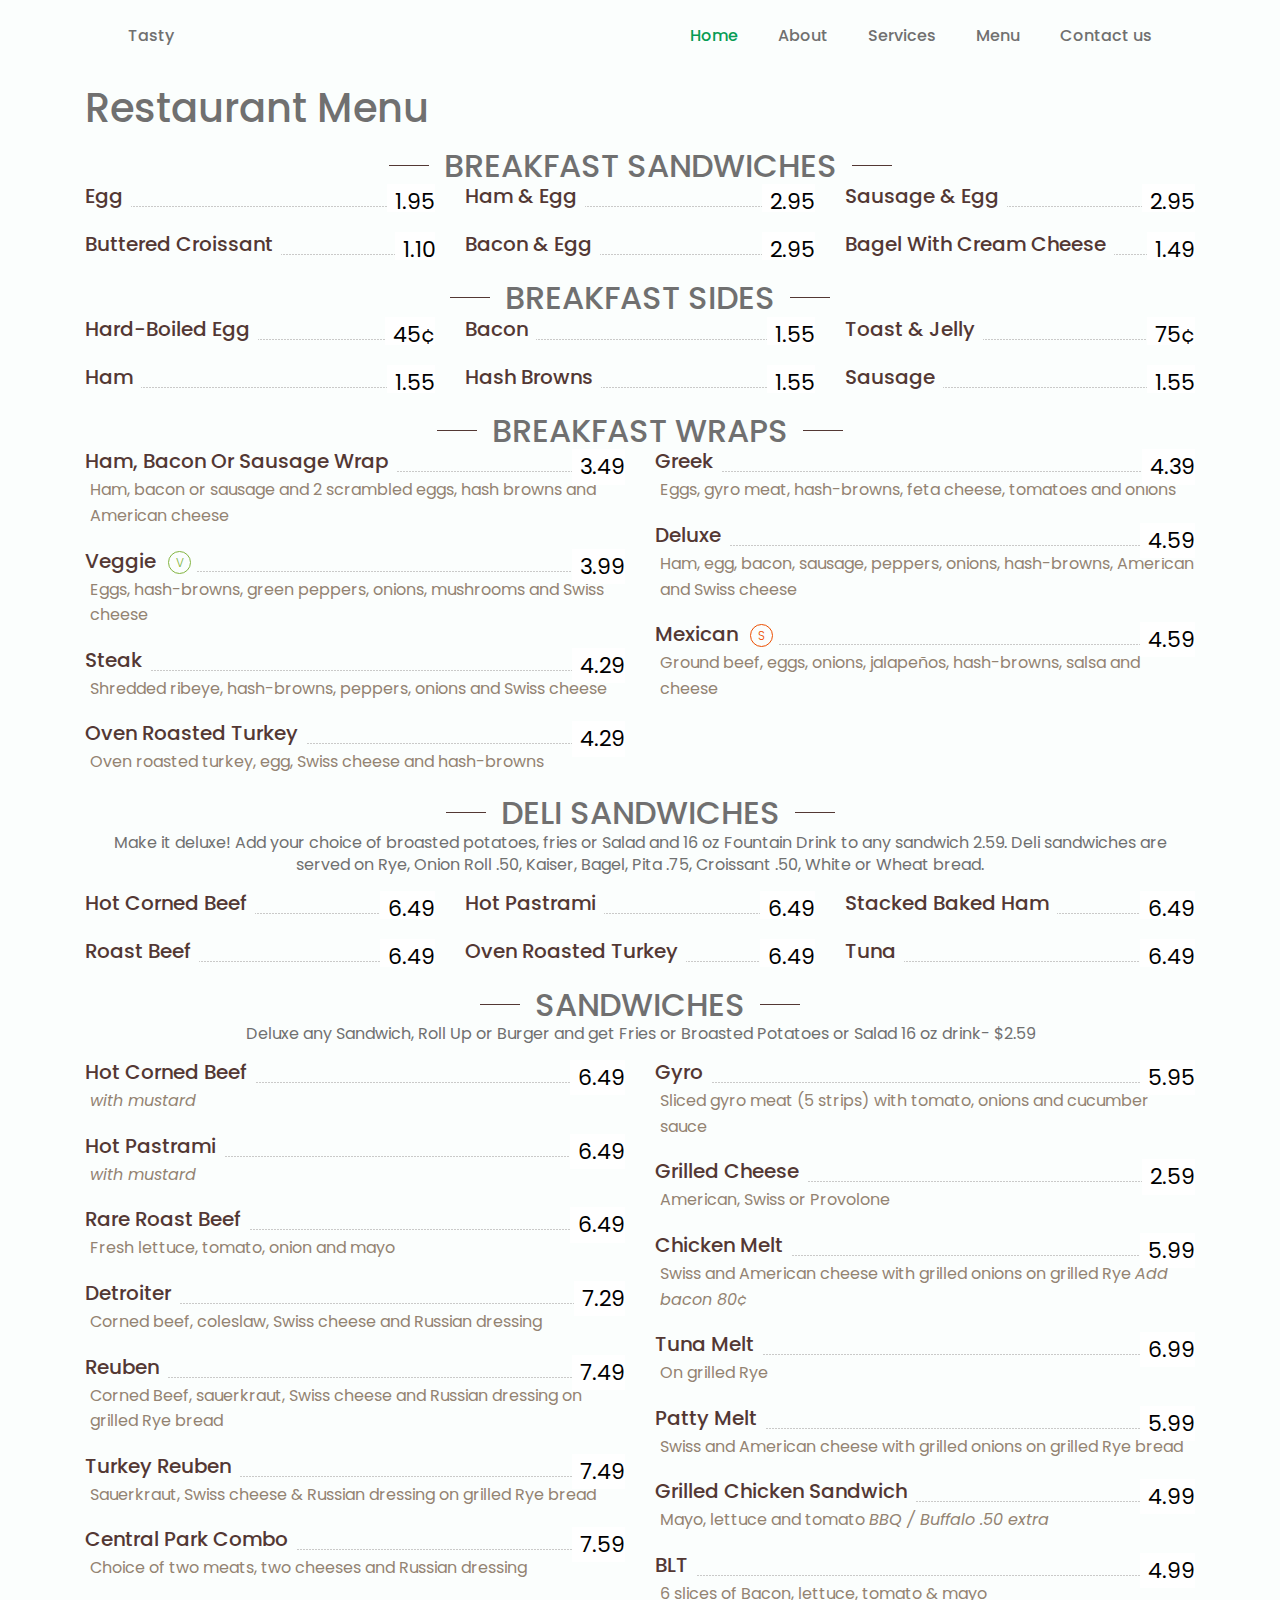
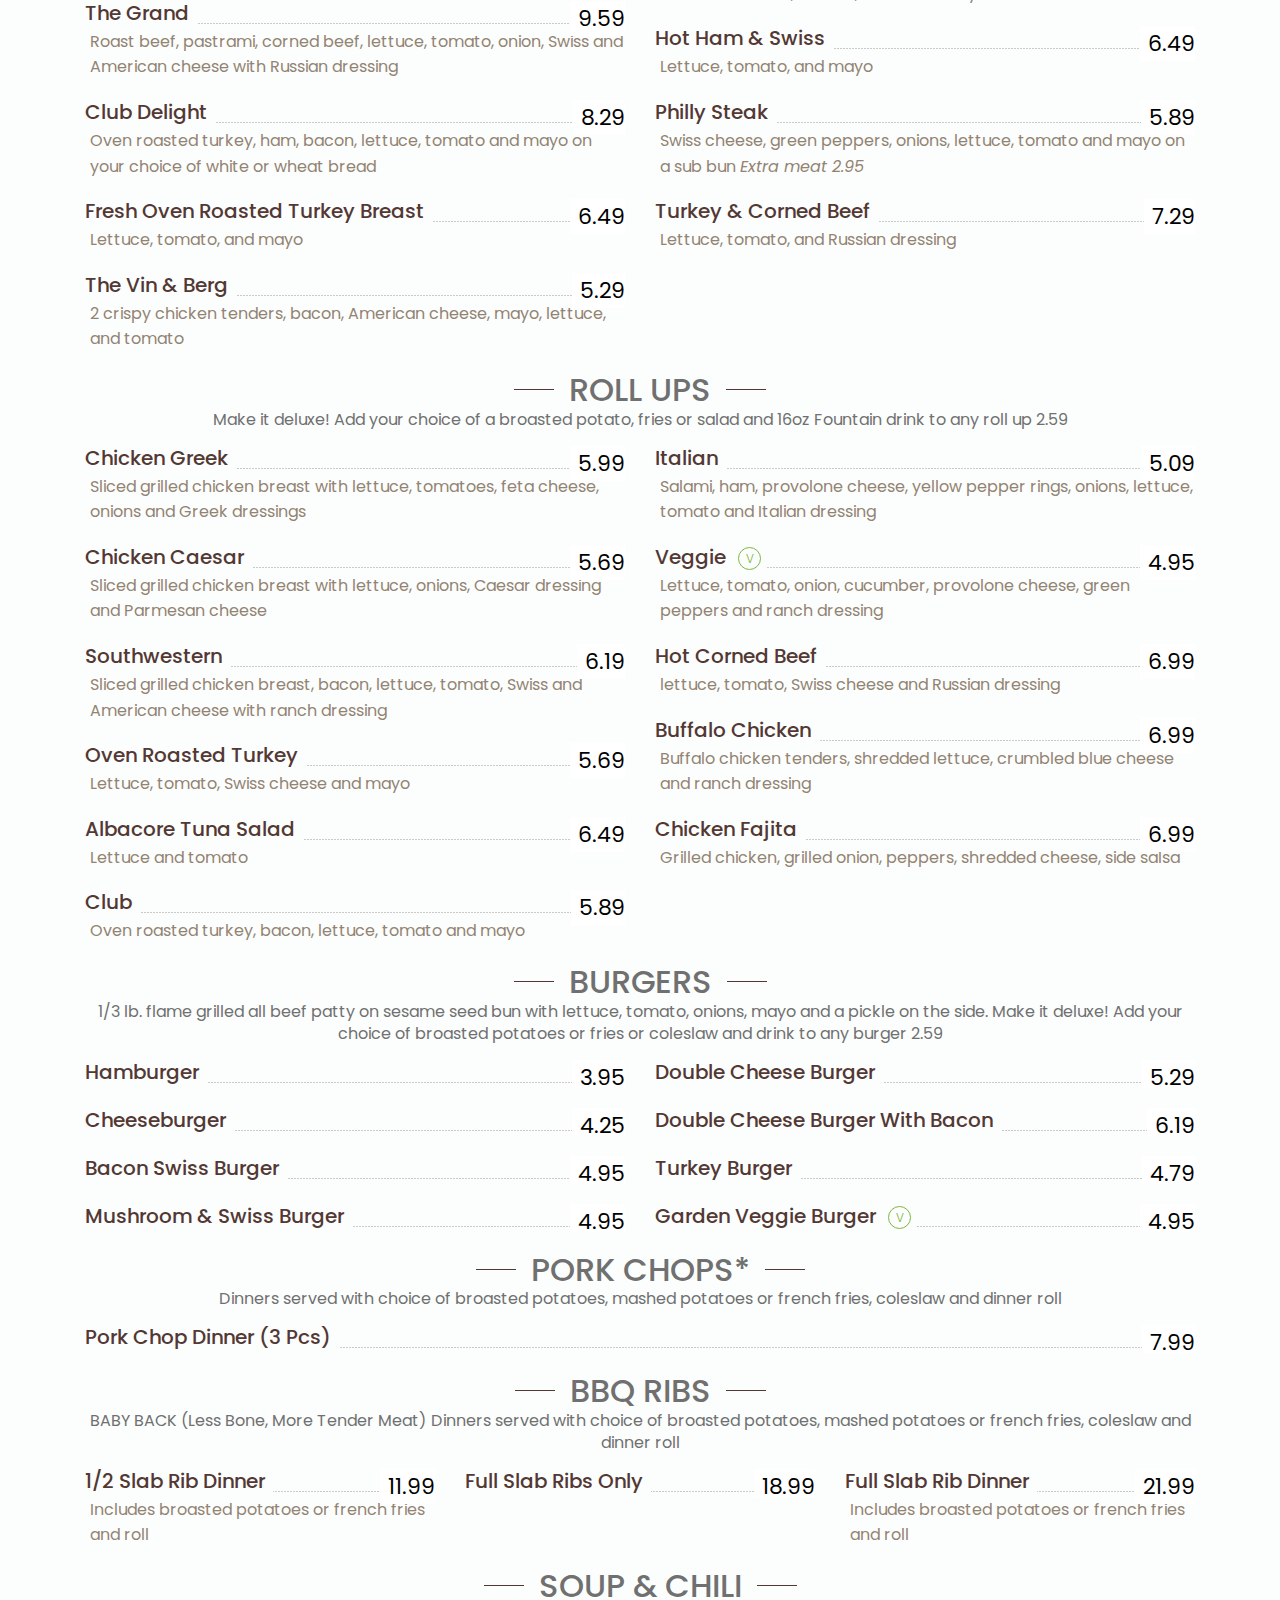
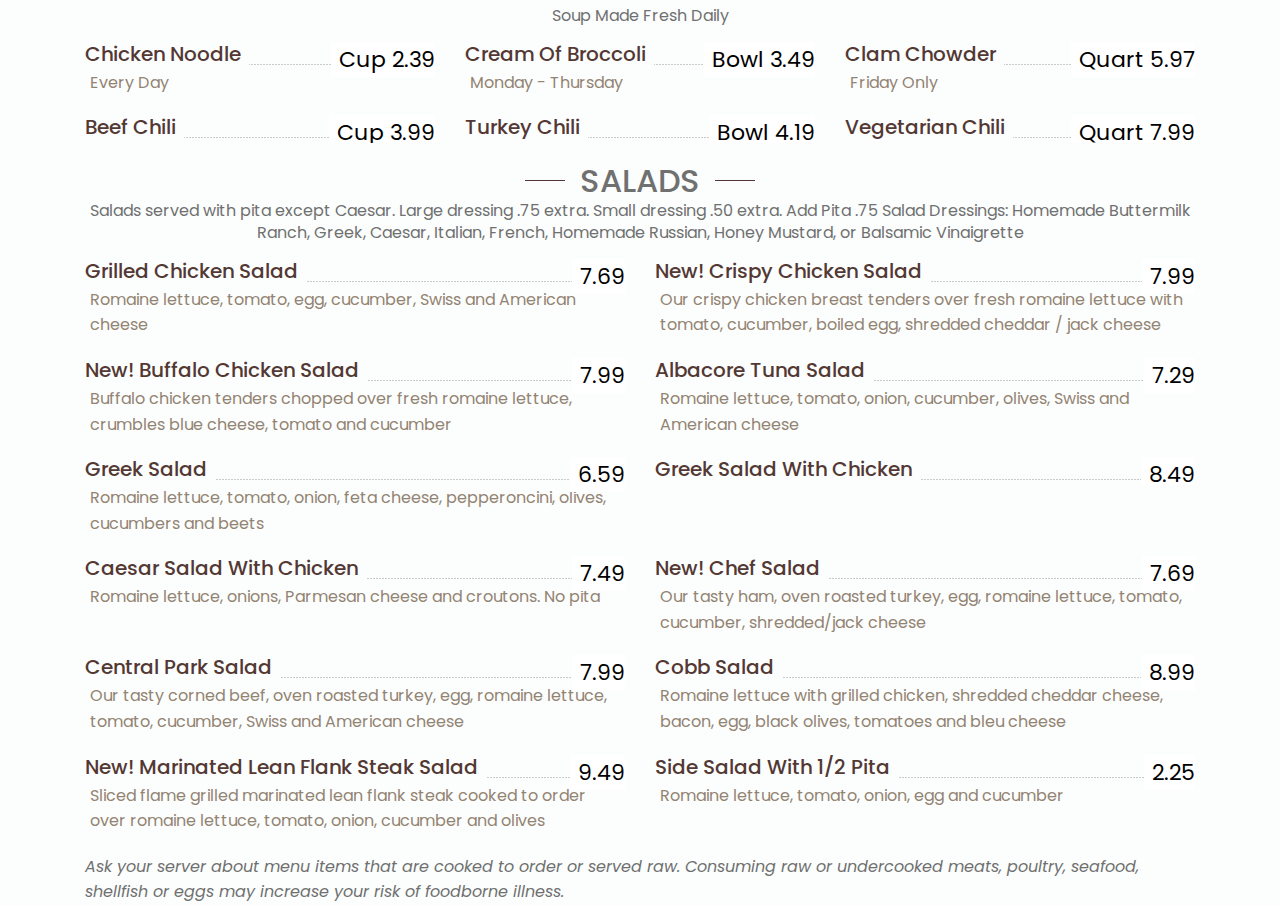
==== menu.html @ 15fbe0d2 "Add files via upload" ====
<!DOCTYPE html>
<html lang="en">
    <head>
        <meta charset="UTF-8">
        <meta name="viewport" content="width=device-width, initial-scale=1.0">
        <title>Restaurant Menu</title>
        <link href="Responsive%20Restaurant%20Menu%20Bootstrap%204_files/bootstrap.css" rel="stylesheet">
        <link href="Responsive%20Restaurant%20Menu%20Bootstrap%204_files/menu.css" rel="stylesheet">
        <link href="Responsive%20Restaurant%20Menu%20Bootstrap%204_files/css.css" rel="stylesheet" type="text/css">
        <link href='https://cdn.jsdelivr.net/npm/boxicons@2.0.5/css/boxicons.min.css' rel='stylesheet'>
        <link rel="stylesheet" href="assets/css/styles.css">
        <title>Menu</title>
    </head>

    <style> 

    span{ 
        color: black;
    }

    

    </style>
    <body>

        <!--========== SCROLL TOP ==========-->
        <a href="#" class="scrolltop" id="scroll-top">
            <i class='bx bx-chevron-up scrolltop__icon'></i>
        </a>


<header class="l-header" id="header">
    <nav class="nav bd-container">
        <a href="#" class="nav__logo">Tasty</a>

        <div class="nav__menu" id="nav-menu">
            <ul class="nav__list">
                <li class="nav__item"><a href="#home" class="nav__link active-link">Home</a></li>
                <li class="nav__item"><a href="#about" class="nav__link">About</a></li>
                <li class="nav__item"><a href="#services" class="nav__link">Services</a></li>
                <li class="nav__item"><a href="#menu" class="nav__link">Menu</a></li>
                <li class="nav__item"><a href="#contact" class="nav__link">Contact us</a></li>

            </ul>
        </div>

        <div class="nav__toggle" id="nav-toggle">
            <i class='bx bx-menu'></i>
        </div>
    </nav>
</header> 

<div>
    <br>
    <div class="alert alert-success" role="alert">
            
        </h></div>
      </div>
      <div class="container">
        <div class="row">
          <div class="col-12">
            <h1 class="my-3">Restaurant Menu </h1>
                   <div class="text-center">
              <a id="1"></a><h3>BREAKFAST SANDWICHES</h3>
            </div>
            <div class="row">
              <div class="col-sm-6 col-md-4">
                <div class="item">
                  <h4>Egg</h4>
                  <span></span>
                  <span>1.95</span>
                </div>
              </div>
              <div class="col-sm-6 col-md-4">
                <div class="item">
                  <h4>Ham &amp; Egg</h4>
                  <span></span>
                  <span>2.95</span>
                </div>
              </div>
              <div class="col-sm-6 col-md-4">
                <div class="item">
                  <h4>Sausage &amp; Egg</h4>
                  <span></span>
                  <span>2.95</span>
                </div>
              </div>
              <div class="col-sm-6 col-md-4">
                <div class="item">
                  <h4>Buttered Croissant</h4>
                  <span></span>
                  <span>1.10</span>
                </div>
              </div>
              <div class="col-sm-6 col-md-4">
                <div class="item">
                  <h4>Bacon &amp; Egg</h4>
                  <span></span>
                  <span>2.95</span>
                </div>
              </div>
              <div class="col-sm-6 col-md-4">
                <div class="item">
                  <h4>Bagel with Cream Cheese</h4>
                  <span></span>
                  <span>1.49</span>
                </div>
              </div>
            </div>
            <div class="text-center">
              <a id="2"></a><h3>BREAKFAST SIDES</h3>
            </div>
            <div class="row">
              <div class="col-sm-6 col-md-4">
                <div class="item">
                  <h4>Hard-Boiled Egg</h4>
                  <span></span>
                  <span> 45¢</span>
                </div>
              </div>
              <div class="col-sm-6 col-md-4">
                <div class="item">
                  <h4>Bacon</h4>
                  <span></span>
                  <span>1.55</span>
                </div>
              </div>
              <div class="col-sm-6 col-md-4">
                <div class="item">
                  <h4>Toast &amp; Jelly</h4>
                  <span></span>
                  <span>75¢</span>
                </div>
              </div>
              <div class="col-sm-6 col-md-4">
                <div class="item">
                  <h4>Ham</h4>
                  <span></span>
                  <span>1.55</span>
                </div>
              </div>
              <div class="col-sm-6 col-md-4">
                <div class="item">
                  <h4>Hash Browns</h4>
                  <span></span>
                  <span>1.55</span>
                </div>
              </div>
              <div class="col-sm-6 col-md-4">
                <div class="item">
                  <h4>Sausage</h4>
                  <span></span>
                  <span>1.55</span>
                </div>
              </div>
            </div>
            <div class="text-center">
              <a id="4"></a><h3>BREAKFAST WRAPS</h3>
            </div>
            <div class="row">
              <div class="col-sm-6">
                <div class="item">
                  <h4>Ham, Bacon or Sausage Wrap</h4>
                  <span></span>
                  <span>3.49</span>
                  <p>Ham, bacon or sausage and 2 scrambled eggs, hash browns and American cheese</p>
                </div>
                <div class="item">
                  <h4>Veggie</h4>
                  <div class="note badge veggie" data-toggle="tooltip" data-placement="right" title="" data-original-title="Vegetarian">V</div>
                  <span></span>
                  <span>3.99</span>
                  <p>Eggs, hash-browns, green peppers, onions, mushrooms and Swiss cheese</p>
                </div>
                <div class="item">
                  <h4>Steak</h4>
                  <span></span>
                  <span>4.29</span>
                  <p>Shredded ribeye, hash-browns, peppers, onions and Swiss cheese</p>
                </div>
                <div class="item">
                  <h4>Oven Roasted Turkey</h4>
                  <span></span>
                  <span>4.29</span>
                  <p>Oven roasted turkey, egg, Swiss cheese and hash-browns</p>
                </div>
              </div>
              <div class="col-sm-6">
                <div class="item">
                  <h4>Greek</h4>
                  <span></span>
                  <span>4.39</span>
                  <p>Eggs, gyro meat, hash-browns, feta cheese, tomatoes and onions</p>
                </div>
                <div class="item">
                  <h4>Deluxe</h4>
                  <span></span>
                  <span>4.59</span>
                  <p>Ham, egg, bacon, sausage, peppers, onions, hash-browns, American and Swiss cheese</p>
                </div>
                <div class="item">
                  <h4>Mexican</h4>
                  <div class="note badge spicy" data-toggle="tooltip" data-placement="right" title="" data-original-title="Spicy">s</div>
                  <span></span>
                  <span>4.59</span>
                  <p>Ground beef, eggs, onions, jalapeños, hash-browns, salsa and cheese</p>
                </div>
              </div>
            </div>
            <div class="text-center">
              <a id="6"></a><h3>DELI SANDWICHES</h3>
              <h5>Make it deluxe! Add your choice of broasted potatoes, 
  fries or Salad and 16 oz Fountain Drink to any sandwich 2.59. Deli 
  sandwiches are served on Rye, Onion Roll .50, Kaiser, Bagel, Pita .75, 
  Croissant .50, White or Wheat bread.</h5>
            </div>
            <div class="row">
              <div class="col-sm-6 col-md-4">
                <div class="item">
                  <h4>Hot Corned Beef</h4>
                  <span></span>
                  <span>6.49</span>
                </div>
              </div>
              <div class="col-sm-6 col-md-4">
                <div class="item">
                  <h4>Hot Pastrami</h4>
                  <span></span>
                  <span>6.49</span>
                </div>
              </div>
              <div class="col-sm-6 col-md-4">
                <div class="item">
                  <h4>Stacked Baked Ham</h4>
                  <span></span>
                  <span>6.49</span>
                </div>
              </div>
              <div class="col-sm-6 col-md-4">
                <div class="item">
                  <h4>Roast Beef</h4>
                  <span></span>
                  <span>6.49</span>
                </div>
              </div>
              <div class="col-sm-6 col-md-4">
                <div class="item">
                  <h4>Oven Roasted Turkey</h4>
                  <span></span>
                  <span>6.49</span>
                </div>
              </div>
              <div class="col-sm-6 col-md-4">
                <div class="item">
                  <h4>Tuna</h4>
                  <span></span>
                  <span>6.49</span>
                </div>
              </div>
            </div>
            <div class="text-center">
              <a id="7"></a><h3>SANDWICHES</h3>
              <h5>Deluxe any Sandwich, Roll Up or Burger and get Fries or Broasted Potatoes or Salad 16 oz drink- $2.59</h5>
            </div>
            <div class="row">
              <div class="col-sm-6">
                <div class="item">
                  <h4>Hot Corned Beef</h4>
                  <span></span>
                  <span>6.49</span>
                  <p><i>with mustard</i></p>
                </div>
                <div class="item">
                  <h4>Hot Pastrami</h4>
                  <span></span>
                  <span>6.49</span>
                  <p><i>with mustard</i></p>
                </div>
                <div class="item">
                  <h4>Rare Roast Beef</h4>
                  <span></span>
                  <span>6.49</span>
                  <p>Fresh lettuce, tomato, onion and mayo</p>
                </div>
                <div class="item">
                  <h4>Detroiter</h4>
                  <span></span>
                  <span>7.29</span>
                  <p>Corned beef, coleslaw, Swiss cheese and Russian dressing</p>
                </div>
                <div class="item">
                  <h4>Reuben</h4>
                  <span></span>
                  <span>7.49</span>
                  <p>Corned Beef, sauerkraut, Swiss cheese and Russian dressing on grilled Rye bread</p>
                </div>
                <div class="item">
                  <h4>Turkey Reuben</h4>
                  <span></span>
                  <span>7.49</span>
                  <p>Sauerkraut, Swiss cheese &amp; Russian dressing on grilled Rye bread</p>
                </div>
                <div class="item">
                  <h4>Central Park Combo</h4>
                  <span></span>
                  <span>7.59</span>
                  <p>Choice of two meats, two cheeses and Russian dressing</p>
                </div>
                <div class="item">
                  <h4>The Grand</h4>
                  <span></span>
                  <span>9.59</span>
                  <p>Roast beef, pastrami, corned beef, lettuce, tomato, onion, Swiss and American cheese with Russian dressing</p>
                </div>
                <div class="item">
                  <h4>Club Delight</h4>
                  <span></span>
                  <span>8.29</span>
                  <p>Oven roasted turkey, ham, bacon, lettuce, tomato and mayo on your choice of white or wheat bread</p>
                </div>
                <div class="item">
                  <h4>Fresh Oven Roasted Turkey Breast</h4>
                  <span></span>
                  <span>6.49</span>
                  <p>Lettuce, tomato, and mayo</p>
                </div>
                <div class="item">
                  <h4>The Vin &amp; Berg</h4>
                  <span></span>
                  <span>5.29</span>
                  <p>2 crispy chicken tenders, bacon, American cheese, mayo, lettuce, and tomato</p>
                </div>
              </div>
              <div class="col-sm-6">
                <div class="item">
                  <h4>Gyro</h4>
                  <span></span>
                  <span>5.95</span>
                  <p>Sliced gyro meat (5 strips) with tomato, onions and cucumber sauce</p>
                </div>
                <div class="item">
                  <h4>Grilled Cheese</h4>
                  <span></span>
                  <span>2.59</span>
                  <p>American, Swiss or Provolone</p>
                </div>
                <div class="item">
                  <h4>Chicken Melt</h4>
                  <span></span>
                  <span>5.99</span>
                  <p>Swiss and American cheese with grilled onions on grilled Rye <i>Add bacon 80¢</i></p>
                </div>
                <div class="item">
                  <h4>Tuna Melt</h4>
                  <span></span>
                  <span>6.99</span>
                  <p>On grilled Rye</p>
                </div>
                <div class="item">
                  <h4>Patty Melt</h4>
                  <span></span>
                  <span>5.99</span>
                  <p>Swiss and American cheese with grilled onions on grilled Rye bread</p>
                </div>
                <div class="item">
                  <h4>Grilled Chicken Sandwich</h4>
                  <span></span>
                  <span>4.99</span>
                  <p>Mayo, lettuce and tomato <i>BBQ / Buffalo .50 extra</i></p>
                </div>
                <div class="item">
                  <h4>BLT</h4>
                  <span></span>
                  <span>4.99</span>
                  <p>6 slices of Bacon, lettuce, tomato &amp; mayo</p>
                </div>
                <div class="item">
                  <h4>Hot Ham &amp; Swiss</h4>
                  <span></span>
                  <span>6.49</span>
                  <p>Lettuce, tomato, and mayo</p>
                </div>
                <div class="item">
                  <h4>Philly Steak</h4>
                  <span></span>
                  <span>5.89</span>
                  <p>Swiss cheese, green peppers, onions, lettuce, tomato and mayo on a sub bun <i>Extra meat  2.95</i></p>
                </div>
                <div class="item">
                  <h4>Turkey &amp; Corned Beef</h4>
                  <span></span>
                  <span>7.29</span>
                  <p>Lettuce, tomato, and Russian dressing</p>
                </div>
              </div>
            </div>
            <div class="text-center">
              <a id="8"></a><h3>ROLL UPS</h3>
              <h5>Make it deluxe! Add your choice of a broasted potato, fries or salad and 16oz Fountain drink to any roll up 2.59</h5>
            </div>
            <div class="row">
              <div class="col-sm-6">
                <div class="item">
                  <h4>Chicken Greek</h4>
                  <span></span>
                  <span>5.99</span>
                  <p>Sliced grilled chicken breast with lettuce, tomatoes, feta cheese, onions and Greek dressings</p>
                </div>
                <div class="item">
                  <h4>Chicken Caesar</h4>
                  <span></span>
                  <span>5.69</span>
                  <p>Sliced grilled chicken breast with lettuce, onions, Caesar dressing and Parmesan cheese</p>
                </div>
                <div class="item">
                  <h4>Southwestern</h4>
                  <span></span>
                  <span>6.19</span>
                  <p>Sliced grilled chicken breast, bacon, lettuce, tomato, Swiss and American cheese with ranch dressing</p>
                </div>
                <div class="item">
                  <h4>Oven Roasted Turkey</h4>
                  <span></span>
                  <span>5.69</span>
                  <p>Lettuce, tomato, Swiss cheese and mayo</p>
                </div>
                <div class="item">
                  <h4>Albacore Tuna Salad</h4>
                  <span></span>
                  <span>6.49</span>
                  <p>Lettuce and tomato</p>
                </div>
                <div class="item">
                  <h4>Club</h4>
                  <span></span>
                  <span>5.89</span>
                  <p>Oven roasted turkey, bacon, lettuce, tomato and mayo</p>
                </div>
              </div>
              <div class="col-sm-6">
                <div class="item">
                  <h4>Italian</h4>
                  <span></span>
                  <span>5.09</span>
                  <p>Salami, ham, provolone cheese, yellow pepper rings, onions, lettuce, tomato and Italian dressing</p>
                </div>
                <div class="item">
                  <h4>Veggie</h4>
                  <div class="note badge veggie" data-toggle="tooltip" data-placement="right" title="" data-original-title="Vegetarian">v</div>
                  <span></span>
                  <span>4.95</span>
                  <p>Lettuce, tomato, onion, cucumber, provolone cheese, green peppers and ranch dressing</p>
                </div>
                <div class="item">
                  <h4>Hot Corned Beef</h4>
                  <span></span>
                  <span>6.99</span>
                  <p>lettuce, tomato, Swiss cheese and Russian dressing</p>
                </div>
                <div class="item">
                  <h4>Buffalo Chicken</h4>
                  <span></span>
                  <span>6.99</span>
                  <p>Buffalo chicken tenders, shredded lettuce, crumbled blue cheese and ranch dressing</p>
                </div>
                <div class="item">
                  <h4>Chicken Fajita</h4>
                  <span></span>
                  <span>6.99</span>
                  <p>Grilled chicken, grilled onion, peppers, shredded cheese, side salsa</p>
                </div>
              </div>
            </div>
            <div class="text-center">
              <a id="9"></a><h3>BURGERS</h3>
              <h5>1/3 lb. flame grilled all beef patty on sesame seed bun 
  with lettuce, tomato, onions, mayo and a pickle on the side. Make it 
  deluxe! Add your choice of broasted potatoes or fries or coleslaw and 
  drink to any burger 2.59</h5>
            </div>
            <div class="row">
              <div class="col-sm-6">
                <div class="item">
                  <h4>Hamburger</h4>
                  <span></span>
                  <span>3.95</span>
                </div>
                <div class="item">
                  <h4>Cheeseburger</h4>
                  <span></span>
                  <span>4.25</span>
                </div>
                <div class="item">
                  <h4>Bacon Swiss Burger</h4>
                  <span></span>
                  <span>4.95</span>
                </div>
                <div class="item">
                  <h4>Mushroom &amp; Swiss Burger</h4>
                  <span></span>
                  <span>4.95</span>
                </div>
              </div>
              <div class="col-sm-6">
                <div class="item">
                  <h4>Double Cheese Burger</h4>
                  <span></span>
                  <span>5.29</span>
                </div>
                <div class="item">
                  <h4>Double Cheese Burger with Bacon</h4>
                  <span></span>
                  <span>6.19</span>
                </div>
                <div class="item">
                  <h4>Turkey Burger</h4>
                  <span></span>
                  <span>4.79</span>
                </div>
                <div class="item">
                  <h4>Garden Veggie Burger</h4>
                  <div class="note badge veggie" data-toggle="tooltip" data-placement="right" title="" data-original-title="Vegetarian">v</div>
                  <span></span>
                  <span>4.95</span>
                </div>
              </div>
            </div>
            <div class="text-center">
              <a id="010"></a><h3>PORK CHOPS*</h3>
              <h5>Dinners served with choice of broasted potatoes, mashed potatoes or french fries, coleslaw and dinner roll</h5>
            </div>
            <div class="row">
              <div class="col-12">
                <div class="item">
                  <h4>Pork Chop Dinner (3 pcs)</h4>
                  <span></span>
                  <span>7.99</span>
                </div>
              </div>
            </div>
            <div class="text-center">
              <h3>BBQ RIBS</h3>
              <h5>BABY BACK (Less Bone, More Tender Meat) Dinners served 
  with choice of broasted potatoes, mashed potatoes or french fries, 
  coleslaw and dinner roll</h5>
            </div>
            <div class="row">
              <div class="col-sm-4">
                <div class="item">
                  <h4>1/2 Slab Rib Dinner</h4>
                  <span></span>
                  <span>11.99</span>
                  <p>Includes broasted potatoes or french fries and roll</p>
                </div>
              </div>
              <div class="col-sm-4">
                <div class="item">
                  <h4>Full Slab Ribs Only</h4>
                  <span></span>
                  <span>18.99</span>
                </div>
              </div>
              <div class="col-sm-4">
                <div class="item">
                  <h4>Full Slab Rib Dinner</h4>
                  <span></span>
                  <span>21.99</span>
                  <p>Includes broasted potatoes or french fries and roll</p>
                </div>
              </div>
            </div>
            <div class="text-center">
              <h3>SOUP &amp; CHILI</h3>
              <h5>Soup Made Fresh Daily</h5>
            </div>
            <div class="row">
              <div class="col-sm-4">
                <div class="item">
                  <h4>Chicken Noodle</h4>
                  <span></span>
                  <span>Cup  2.39</span>
                  <p>Every Day</p>
                </div>
              </div>
              <div class="col-sm-4">
                <div class="item">
                  <h4>Cream of Broccoli</h4>
                  <span></span>
                  <span>Bowl  3.49</span>
                  <p>Monday - Thursday</p>
                </div>
              </div>
              <div class="col-sm-4">
                <div class="item">
                  <h4>Clam Chowder</h4>
                  <span></span>
                  <span>Quart  5.97</span>
                  <p>Friday Only</p>
                </div>
              </div>
            </div>
            <div class="row">
              <div class="col-sm-4">
                <div class="item">
                  <h4>Beef Chili</h4>
                  <span></span>
                  <span>Cup  3.99</span>
                </div>
              </div>
              <div class="col-sm-4">
                <div class="item">
                  <h4>Turkey Chili</h4>
                  <span></span>
                  <span>Bowl  4.19</span>
                </div>
              </div>
              <div class="col-sm-4">
                <div class="item">
                  <h4>Vegetarian Chili</h4>
                  <span></span>
                  <span>Quart  7.99</span>
                </div>
              </div>
            </div>
            <div class="text-center">
              <h3>SALADS</h3>
              <h5>Salads served with pita except Caesar. Large dressing 
  .75 extra. Small dressing .50 extra. Add Pita .75 Salad Dressings: 
  Homemade Buttermilk Ranch, Greek, Caesar, Italian, French, Homemade 
  Russian, Honey Mustard, or Balsamic Vinaigrette</h5>
            </div>
            <div class="row">
              <div class="col-sm-6">
                <div class="item">
                  <h4>Grilled Chicken Salad</h4>
                  <span></span>
                  <span>7.69</span>
                  <p>Romaine lettuce, tomato, egg, cucumber, Swiss and American cheese</p>
                </div>
              </div>
              <div class="col-sm-6">
                <div class="item">
                  <h4>New! Crispy Chicken Salad</h4>
                  <span></span>
                  <span>7.99</span>
                  <p>Our crispy chicken breast tenders over fresh romaine lettuce with tomato, cucumber, boiled egg, shredded cheddar / jack cheese</p>
                </div>
              </div>
            </div>
            <div class="row">
              <div class="col-sm-6">
                <div class="item">
                  <h4>New! Buffalo Chicken Salad</h4>
                  <span></span>
                  <span>7.99</span>
                  <p>Buffalo chicken tenders chopped over fresh romaine lettuce, crumbles blue cheese, tomato and cucumber</p>
                </div>
              </div>
              <div class="col-sm-6">
                <div class="item">
                  <h4>Albacore Tuna Salad</h4>
                  <span></span>
                  <span>7.29</span>
                  <p>Romaine lettuce, tomato, onion, cucumber, olives, Swiss and American cheese</p>
                </div>
              </div>
            </div>
            <div class="row">
              <div class="col-sm-6">
                <div class="item">
                  <h4>Greek Salad</h4>
                  <span></span>
                  <span>6.59</span>
                  <p>Romaine lettuce, tomato, onion, feta cheese, pepperoncini, olives, cucumbers and beets</p>
                </div>
              </div>
              <div class="col-sm-6">
                <div class="item">
                  <h4>Greek Salad with Chicken</h4>
                  <span></span>
                  <span>8.49</span>
                  <p></p>
                </div>
              </div>
            </div>
            <div class="row">
              <div class="col-sm-6">
                <div class="item">
                  <h4>Caesar Salad with Chicken</h4>
                  <span></span>
                  <span>7.49</span>
                  <p>Romaine lettuce, onions, Parmesan cheese and croutons. No pita</p>
                </div>
              </div>
              <div class="col-sm-6">
                <div class="item">
                  <h4>New! Chef Salad</h4>
                  <span></span>
                  <span>7.69</span>
                  <p>Our tasty ham, oven roasted turkey, egg, romaine lettuce, tomato, cucumber, shredded/jack cheese</p>
                </div>
              </div>
            </div>
            <div class="row">
              <div class="col-sm-6">
                <div class="item">
                  <h4>Central Park Salad</h4>
                  <span></span>
                  <span>7.99</span>
                  <p>Our tasty corned beef, oven roasted turkey, egg, romaine lettuce, tomato, cucumber, Swiss and American cheese</p>
                </div>
              </div>
              <div class="col-sm-6">
                <div class="item">
                  <h4>Cobb Salad</h4>
                  <span></span>
                  <span>8.99</span>
                  <p>Romaine lettuce with grilled chicken, shredded cheddar cheese, bacon, egg, black olives, tomatoes and bleu cheese</p>
                </div>
              </div>
            </div>
            <div class="row">
              <div class="col-sm-6">
                <div class="item">
                  <h4>New! Marinated Lean Flank Steak Salad</h4>
                  <span></span>
                  <span>9.49</span>
                  <p>Sliced flame grilled marinated lean flank steak cooked to order over romaine lettuce, tomato, onion, cucumber and olives</p>
                </div>
              </div>
              <div class="col-sm-6">
                <div class="item">
                  <h4>Side Salad with 1/2 Pita</h4>
                  <span></span>
                  <span>2.25</span>
                  <p>Romaine lettuce, tomato, onion, egg and cucumber</p>
                </div>
              </div>
            </div>
            <div class="row">
              <div class="col-12">
                <p><em>Ask your server about menu items that are cooked to
   order or served raw. Consuming raw or undercooked meats, poultry, 
  seafood, shellfish or eggs may increase your risk of foodborne illness.</em></p>
              </div>
            </div>
          </div>
        </div>
      </div>



    
    
</div>



<script src="assets/js/main.js"></script>
</body>
</html>
---- assets/css/styles.css ----
/*===== GOOGLE FONTS =====*/
@import url("https://fonts.googleapis.com/css2?family=Poppins:wght@400;500;600&display=swap");

/*===== VARIABLES CSS =====*/
:root {
  --header-height: 3rem;

  /*========== Colors ==========*/
  --first-color: #069C54;
  --first-color-alt: #048654;
  --title-color: #393939;
  --text-color: #707070;
  --text-color-light: #A6A6A6;
  --body-color: #FBFEFD;
  --container-color: #FFFFFF;

  /*========== Font and typography ==========*/
  --body-font: 'Poppins', sans-serif;
  --biggest-font-size: 2.25rem;
  --h1-font-size: 1.5rem;
  --h2-font-size: 1.25rem;
  --h3-font-size: 1rem;
  --normal-font-size: .938rem;
  --small-font-size: .813rem;
  --smaller-font-size: .75rem;

  /*========== Font weight ==========*/
  --font-medium: 500;
  --font-semi-bold: 600;

  /*========== Margenes ==========*/
  --mb-1: .5rem;
  --mb-2: 1rem;
  --mb-3: 1.5rem;
  --mb-4: 2rem;
  --mb-5: 2.5rem;
  --mb-6: 3rem;

  /*========== z index ==========*/
  --z-tooltip: 10;
  --z-fixed: 100;
}

@media screen and (min-width: 768px){
  :root{
    --biggest-font-size: 4rem;
    --h1-font-size: 2.25rem;
    --h2-font-size: 1.5rem;
    --h3-font-size: 1.25rem;
    --normal-font-size: 1rem;
    --small-font-size: .875rem;
    --smaller-font-size: .813rem;
  }
}

/*========== BASE ==========*/
*,::before,::after{
  box-sizing: border-box;
}

html{
  scroll-behavior: smooth;
}

/*========== Variables Dark theme ==========*/
body.dark-theme{
  --title-color: #F1F3F2;
  --text-color: #C7D1CC;
  --body-color: #1D2521;
  --container-color: #27302C;
}

/*========== Button Dark/Light ==========*/
.change-theme{
  position: absolute;
  right: 1rem;
  top: 1.8rem;
  color: var(--text-color);
  font-size: 1rem;
  cursor: pointer;
}

body{
  margin: var(--header-height) 0 0 0;
  font-family: var(--body-font);
  font-size: var(--normal-font-size);
  background-color: var(--body-color);
  color: var(--text-color);
  line-height: 1.6;
}

h1,h2,h3,p,ul{
  margin: 0;
}

ul{
  padding: 0;
  list-style: none;
}

a{
  text-decoration: none;
}

img{
  max-width: 100%;
  height: auto;
}

/*========== CLASS CSS ==========*/
.section{
  padding: 4rem 0 2rem;
}

.section-title, .section-subtitle{
  text-align: center;
}

.section-title{
  font-size: var(--h1-font-size);
  color: var(--title-color);
  margin-bottom: var(--mb-3);
}

.section-subtitle{
  display: block;
  color: var(--first-color);
  font-weight: var(--font-medium);
  margin-bottom: var(--mb-1);
}

/*========== LAYOUT ==========*/
.bd-container{
  max-width: 960px;
  width: calc(100% - 2rem);
  margin-left: var(--mb-2);
  margin-right: var(--mb-2);
}

.bd-grid{
  display: grid;
  gap: 1.5rem;
}

.l-header{
  width: 100%;
  position: fixed;
  top: 0;
  left: 0;
  z-index: var(--z-fixed);
  background-color: var(--body-color);
}

/*========== NAV ==========*/
.nav{
  max-width: 1024px;
  height: var(--header-height);
  display: flex;
  justify-content: space-between;
  align-items: center;
}

@media screen and (max-width: 768px){
  .nav__menu{
    position: fixed;
    top: -100%;
    left: 0;
    width: 100%;
    padding: 1.5rem 0 1rem;
    text-align: center;
    background-color: var(--body-color);
    transition: .4s;
    box-shadow: 0 4px 4px rgba(0,0,0,.1);
    border-radius: 0 0 1rem 1rem;
    z-index: var(--z-fixed);
  }
}

.nav__item{
  margin-bottom: var(--mb-2);
}

.nav__link, .nav__logo, .nav__toggle{
  color: var(--text-color);
  font-weight: var(--font-medium);
}

.nav__logo:hover{
  color: var(--first-color);
}

.nav__link{
  transition: .3s;
}

.nav__link:hover{
  color: var(--first-color);
}

.nav__toggle{
  font-size: 1.3rem;
  cursor: pointer;
}

/* Show menu */
.show-menu{
  top: var(--header-height);
}

/* Active menu */
.active-link{
  color: var(--first-color);
}

/* Change background header */
.scroll-header{
  box-shadow: 0 2px 4px rgba(0,0,0,.1);
}

/* Scroll top */
.scrolltop{
  position: fixed;
  right: 1rem;
  bottom: -20%;
  display: flex;
  justify-content: center;
  align-items: center;
  padding: .3rem;
  background: rgba(6,156,84,.5);
  border-radius: .4rem;
  z-index: var(--z-tooltip);
  transition: .4s;
  visibility: hidden;
}

.scrolltop:hover{
  background-color: var(--first-color-alt);
}

.scrolltop__icon{
  font-size: 1.8rem;
  color: var(--body-color);
}

/* Show scrolltop */
.show-scroll{
  visibility: visible;
  bottom: 1.5rem;
}

/*========== HOME ==========*/
.home__container{
  height: calc(100vh - var(--header-height));
  align-content: center;
}

.home__title{
  font-size: var(--biggest-font-size);
  color: var(--first-color);
  margin-bottom: var(--mb-1);
}

.home__subtitle{
  font-size: var(--h1-font-size);
  color: var(--title-color);
  margin-bottom: var(--mb-4);
}

.home__img{
  width: 300px;
  justify-self: center;
}

/*========== BUTTONS ==========*/
.button{
  display: inline-block;
  background-color: var(--first-color);
  color: #FFF;
  padding: .75rem 1rem;
  border-radius: .5rem;
  transition: .3s;
}

.button:hover{
  background-color: var(--first-color-alt);
}

/*========== ABOUT ==========*/
.about__data{
  text-align: center;
}

.about__description{
  margin-bottom: var(--mb-3);
}

.about__img{
  width: 280px;
  border-radius: .5rem;
  justify-self: center;
}

/*========== SERVICES ==========*/
.services__container{
  row-gap: 2.5rem;
  grid-template-columns: repeat(auto-fit, minmax(220px, 1fr));
}

.services__content{
  text-align: center;
}

.services__img{
  width: 64px;
  height: 64px;
  fill: var(--first-color);
  margin-bottom: var(--mb-2);
}

.services__title{
  font-size: var(--h3-font-size);
  color: var(--title-color);
  margin-bottom: var(--mb-1);
}

.services__description{
  padding: 0 1.5rem;
}

/*========== MENU ==========*/
.menu__container{
  grid-template-columns: repeat(2, 1fr);
  justify-content: center;
}

.menu__content{
  position: relative;
  display: flex;
  flex-direction: column;
  background-color: var(--container-color);
  border-radius: .5rem;
  box-shadow: 0 2px 4px rgba(3,74,40,.15);
  padding: .75rem;
}

.menu__img{
  width: 100px;
  align-self: center;
  margin-bottom: var(--mb-2);
}

.menu__name, .menu__preci{
  font-weight: var(--font-semi-bold);
  color: var(--title-color);
}

.menu__name{
  font-size: var(--normal-font-size);
}

.menu__detail, .menu__preci{
  font-size: var(--small-font-size);
}

.menu__detail{
  margin-bottom: var(--mb-1);
}

.menu__button{
  position: absolute;
  bottom: 0;
  right: 0;
  display: flex;
  padding: .625rem .813rem;
  border-radius: .5rem 0 .5rem 0;
}

/*========== APP ==========*/
.app__data{
  text-align: center;
}

.app__description{
  margin-bottom: var(--mb-5);
}

.app__stores{
  margin-bottom: var(--mb-4);
}

.app__store{
  width: 120px;
  margin: 0 var(--mb-1);
}

.app__img{
  width: 230px;
  justify-self: center;
}

/*========== CONTACT ==========*/
.contact__container{
  text-align: center;
}

.contact__description{
  margin-bottom: var(--mb-3);
}

/*========== FOOTER ==========*/
.footer__container{
  grid-template-columns: repeat(auto-fit, minmax(220px, 1fr));
  row-gap: 2rem;
}

.footer__logo{
  font-size: var(--h3-font-size);
  color: var(--first-color);
  font-weight: var(--font-semi-bold);
}

.footer__description{
  display: block;
  font-size: var(--small-font-size);
  margin: .25rem 0 var(--mb-3);
}

.footer__social{
  font-size: 1.5rem;
  color: var(--title-color);
  margin-right: var(--mb-2);
}

.footer__title{
  font-size: var(--h2-font-size);
  color: var(--title-color);
  margin-bottom: var(--mb-2);
}

.footer__link{
  display: inline-block;
  color: var(--text-color);
  margin-bottom: var(--mb-1);
}

.footer__link:hover{
  color: var(--first-color);
}

.footer__copy{
  text-align: center;
  font-size: var(--small-font-size);
  color: var(--text-color-light);
  margin-top: 3.5rem;
}

/*========== MEDIA QUERIES ==========*/
@media screen and (min-width: 576px){
  .home__container,
  .about__container,
  .app__container{
    grid-template-columns: repeat(2,1fr);
    align-items: center;
  }

  .about__data, .about__initial,
  .app__data, .app__initial,
  .contact__container, .contact__initial{
    text-align: initial;
  }

  .about__img, .app__img{
    width: 380px;
    order: -1;
  }

  .contact__container{
    grid-template-columns: 1.75fr 1fr;
    align-items: center;
  }
  .contact__button{
    justify-self: center;
  }
}

@media screen and (min-width: 768px){
  body{
    margin: 0;
  }

  .section{
    padding-top: 8rem;
  }

  .nav{
    height: calc(var(--header-height) + 1.5rem);
  }
  .nav__list{
    display: flex;
  }
  .nav__item{
    margin-left: var(--mb-5);
    margin-bottom: 0;
  }
  .nav__toggle{
    display: none;
  }

  .change-theme{
    position: initial;
    margin-left: var(--mb-2);
  }

  .home__container{
    height: 100vh;
    justify-items: center;
  }

  .services__container,
  .menu__container{
    margin-top: var(--mb-6);
  }

  .menu__container{
    grid-template-columns: repeat(3, 210px);
    column-gap: 4rem;
  }
  .menu__content{
    padding: 1.5rem;
  }
  .menu__img{
    width: 130px;
  }

  .app__store{
    margin: 0 var(--mb-1) 0 0;
  }
}

@media screen and (min-width: 960px){
  .bd-container{
    margin-left: auto;
    margin-right: auto;
  }

  .home__img{
    width: 500px;
  }

  .about__container,
  .app__container{
    column-gap: 7rem;
  }
}

/* For tall screens on mobiles y desktop*/
@media screen and (min-height: 721px) {
    .home__container {
        height: 640px;
    }
}
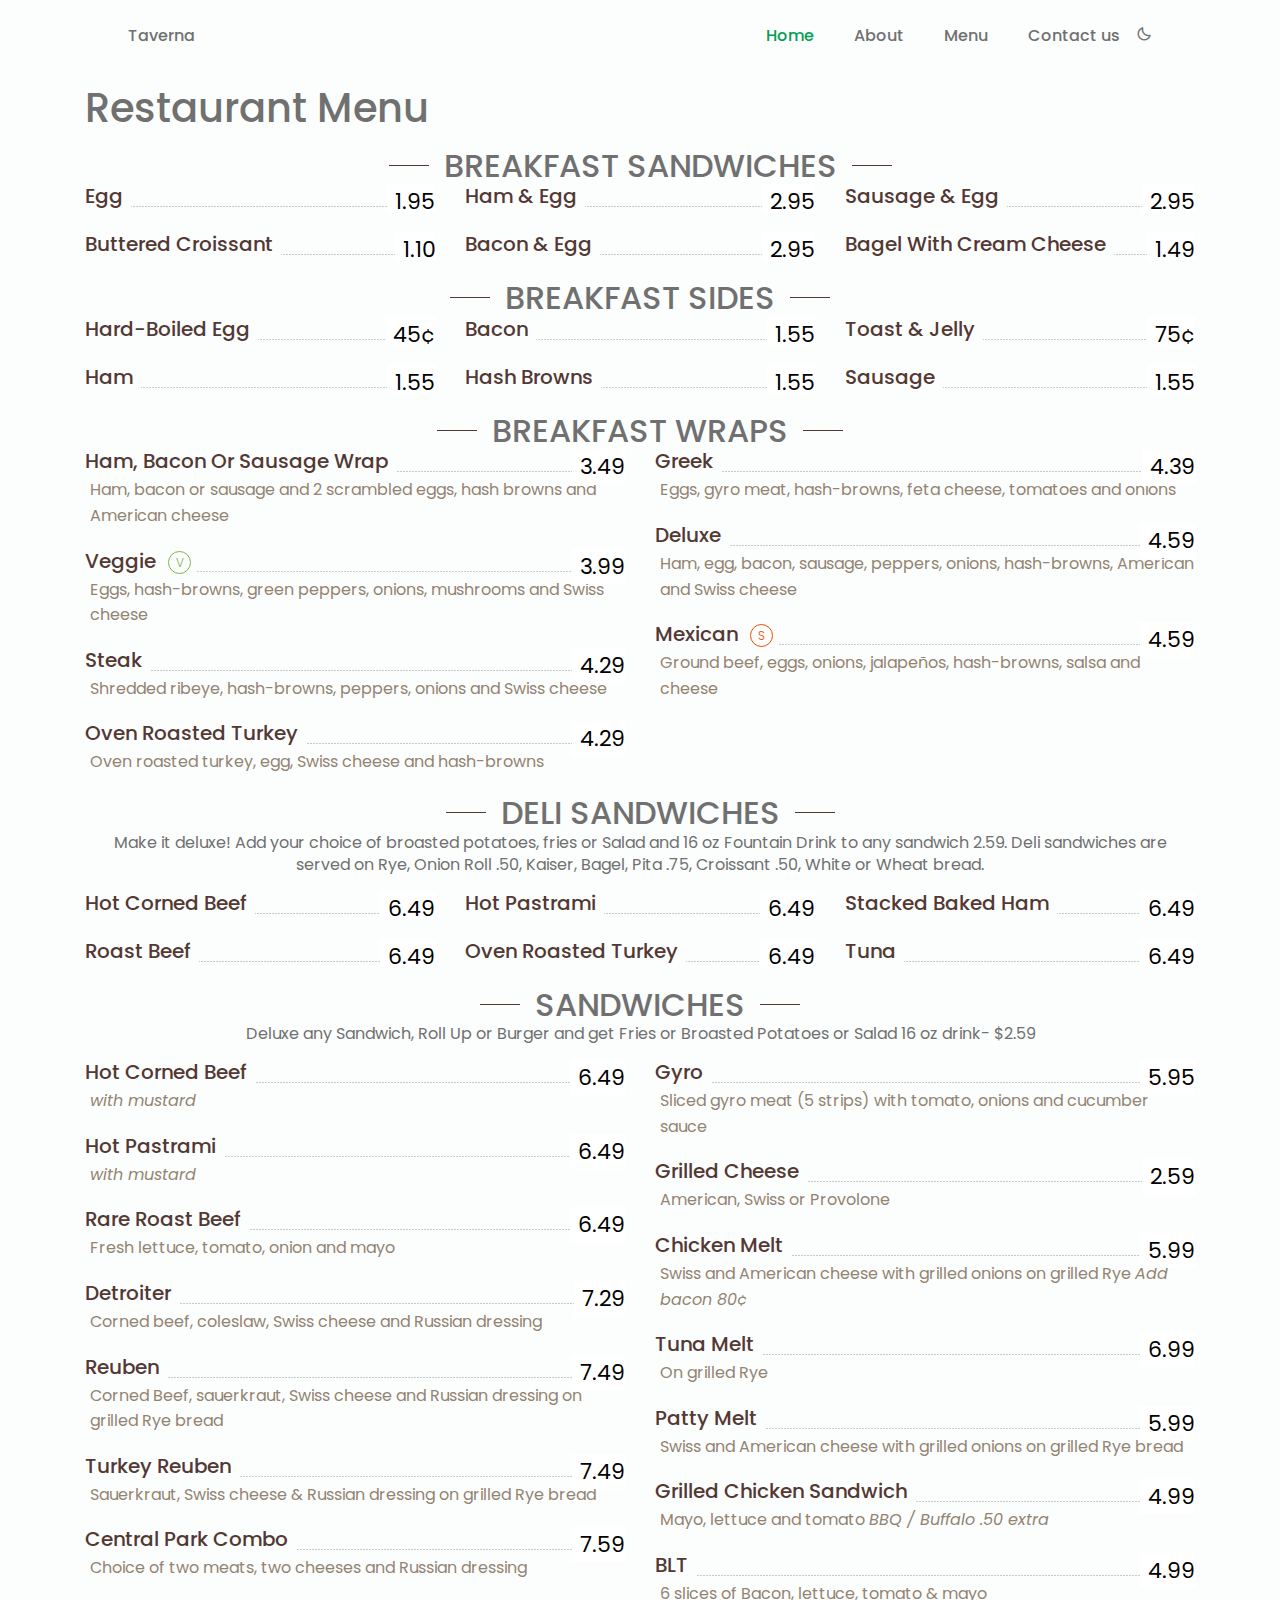
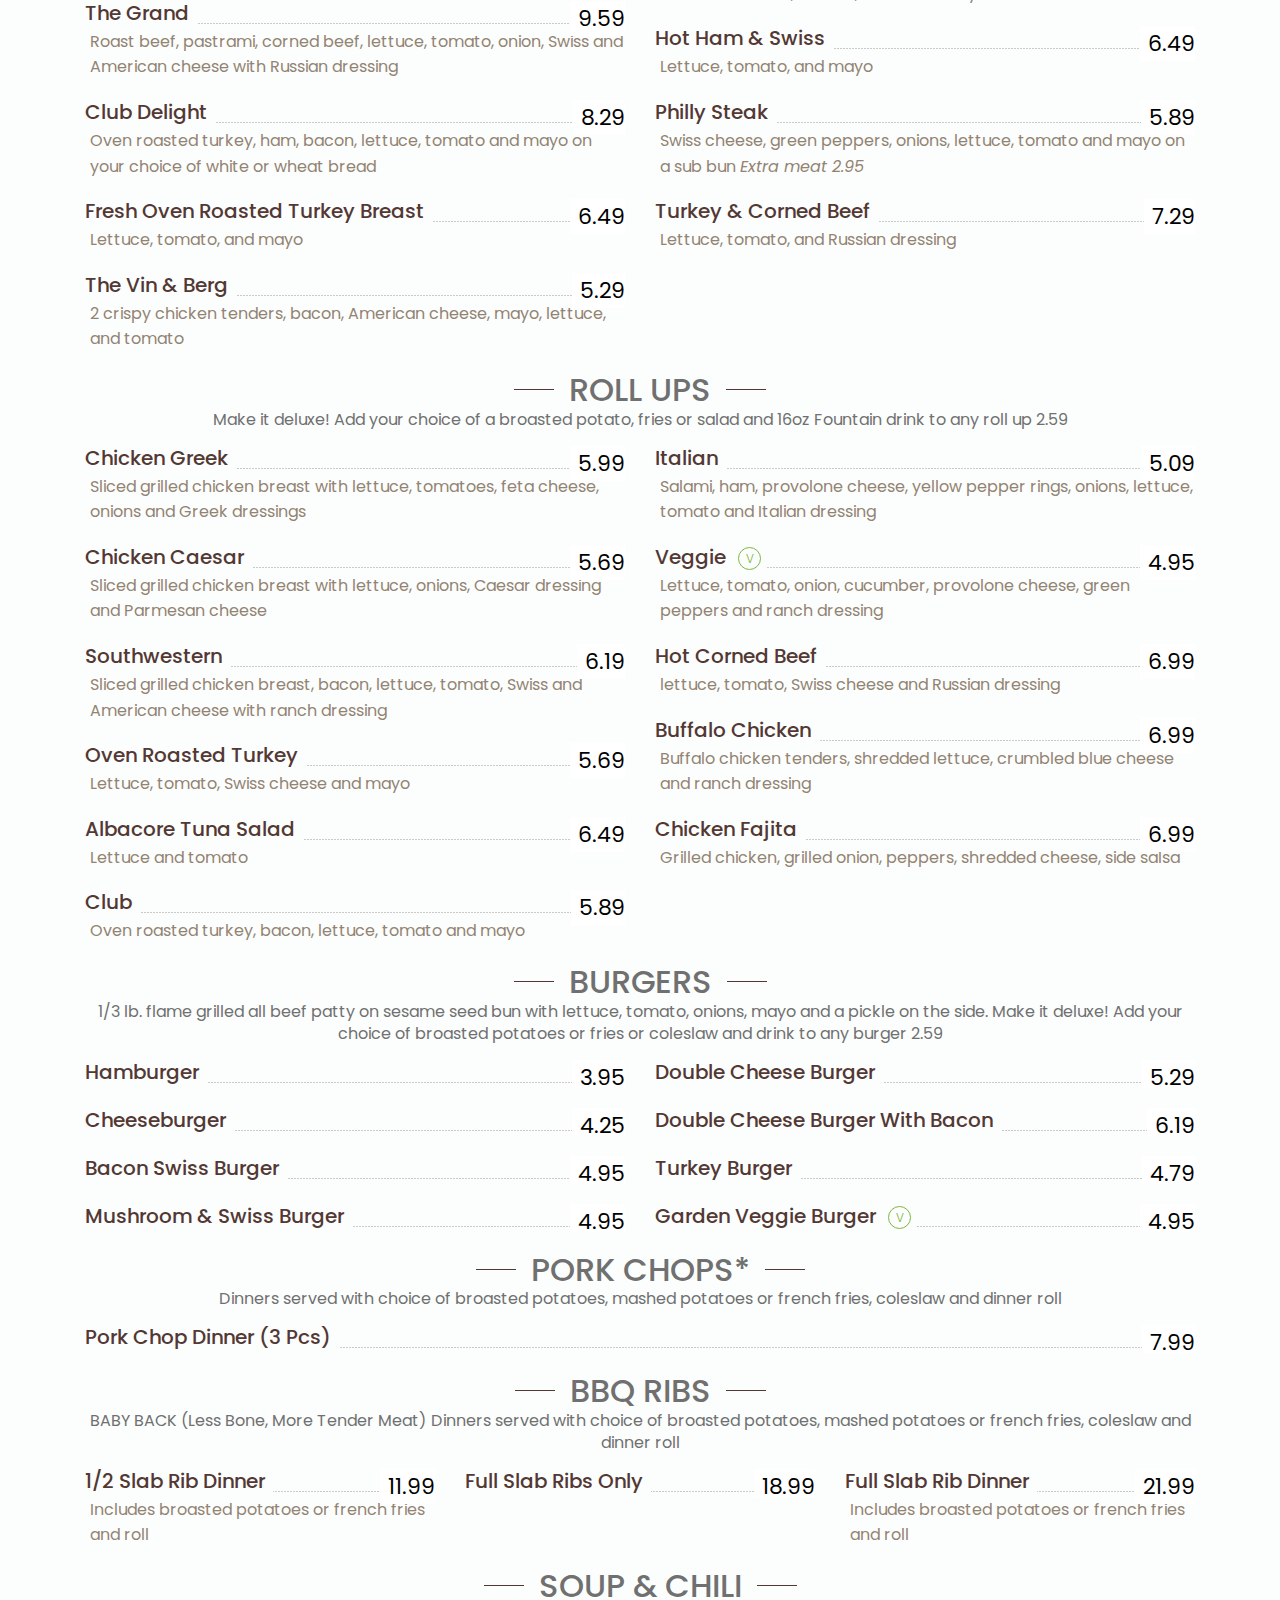
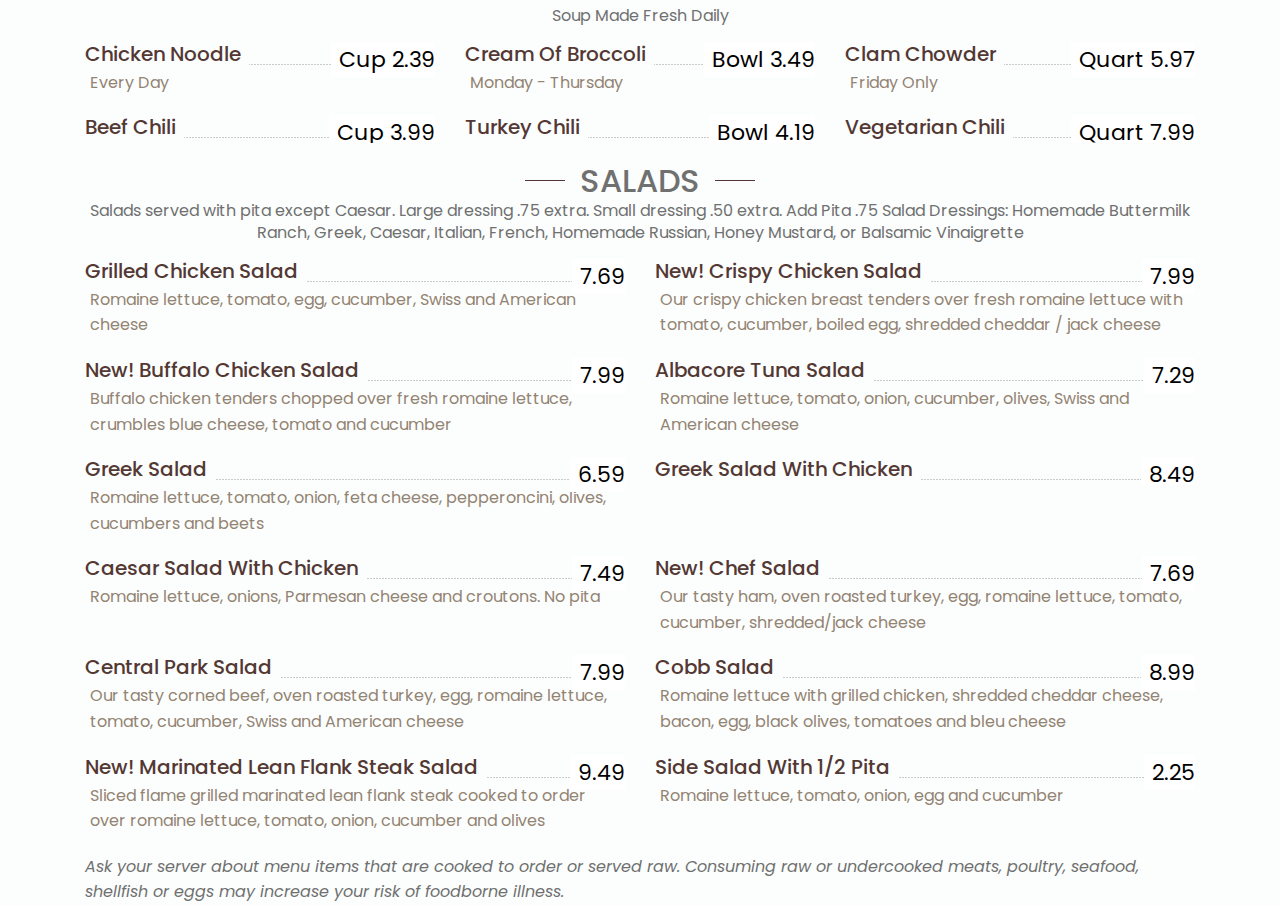
==== commit 863bafe9: "Add files via upload" ====
--- a/menu.html
+++ b/menu.html
@@ -29,27 +29,26 @@
         </a>
 
 
-<header class="l-header" id="header">
-    <nav class="nav bd-container">
-        <a href="#" class="nav__logo">Tasty</a>
-
-        <div class="nav__menu" id="nav-menu">
-            <ul class="nav__list">
-                <li class="nav__item"><a href="#home" class="nav__link active-link">Home</a></li>
-                <li class="nav__item"><a href="#about" class="nav__link">About</a></li>
-                <li class="nav__item"><a href="#services" class="nav__link">Services</a></li>
-                <li class="nav__item"><a href="#menu" class="nav__link">Menu</a></li>
-                <li class="nav__item"><a href="#contact" class="nav__link">Contact us</a></li>
-
-            </ul>
-        </div>
-
-        <div class="nav__toggle" id="nav-toggle">
-            <i class='bx bx-menu'></i>
-        </div>
-    </nav>
-</header> 
-
+        <header class="l-header" id="header">
+            <nav class="nav bd-container">
+                <a href="/index.html" class="nav__logo">Taverna</a>
+
+                <div class="nav__menu" id="nav-menu">
+                    <ul class="nav__list">
+                        <li class="nav__item"><a href="/index.html" class="nav__link active-link">Home</a></li>
+                        <li class="nav__item"><a href="about.html" class="nav__link">About</a></li>
+                        <li class="nav__item"><a href="/menu.html" class="nav__link">Menu</a></li>
+                        <li class="nav__item"><a href="#contact" class="nav__link">Contact us</a></li>
+
+                        <li><i class='bx bx-moon change-theme' id="theme-button"></i></li>
+                    </ul>
+                </div>
+
+                <div class="nav__toggle" id="nav-toggle">
+                    <i class='bx bx-menu'></i>
+                </div>
+            </nav>
+        </header>
 <div>
     <br>
     <div class="alert alert-success" role="alert">
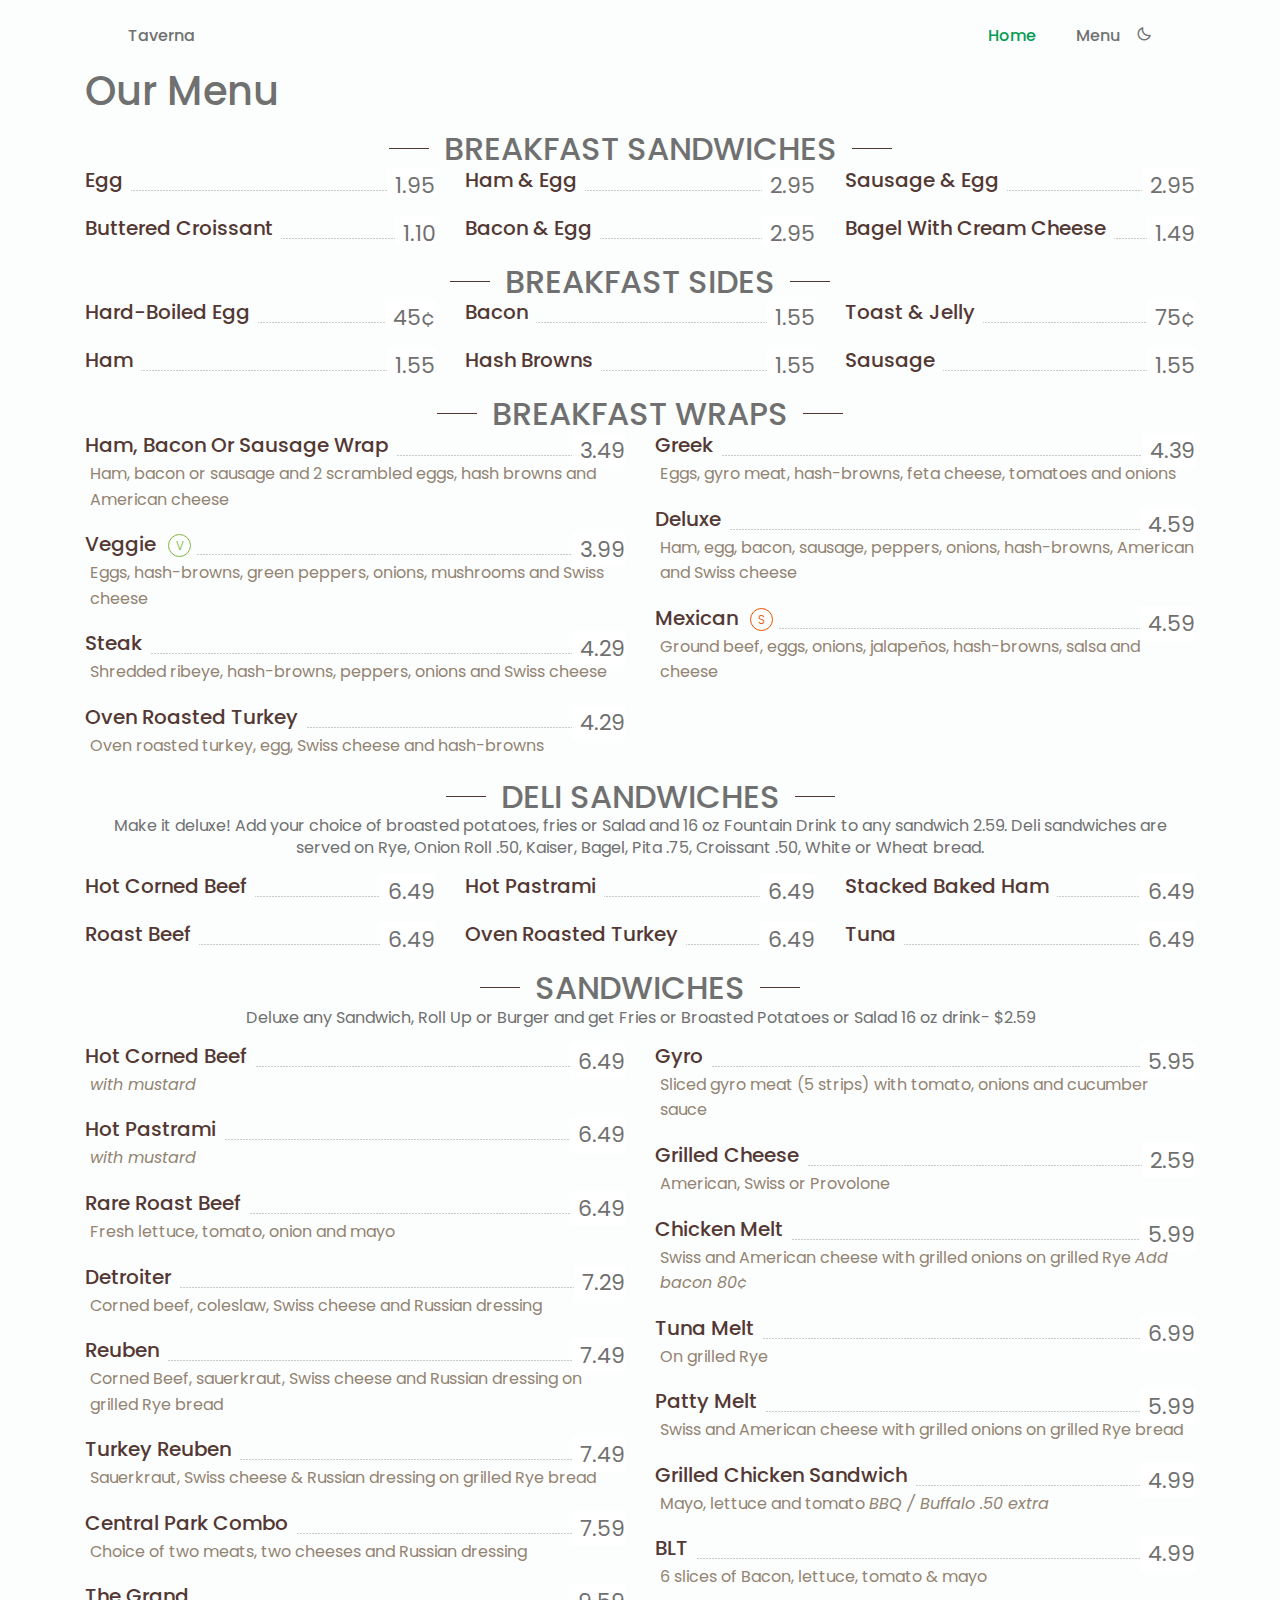
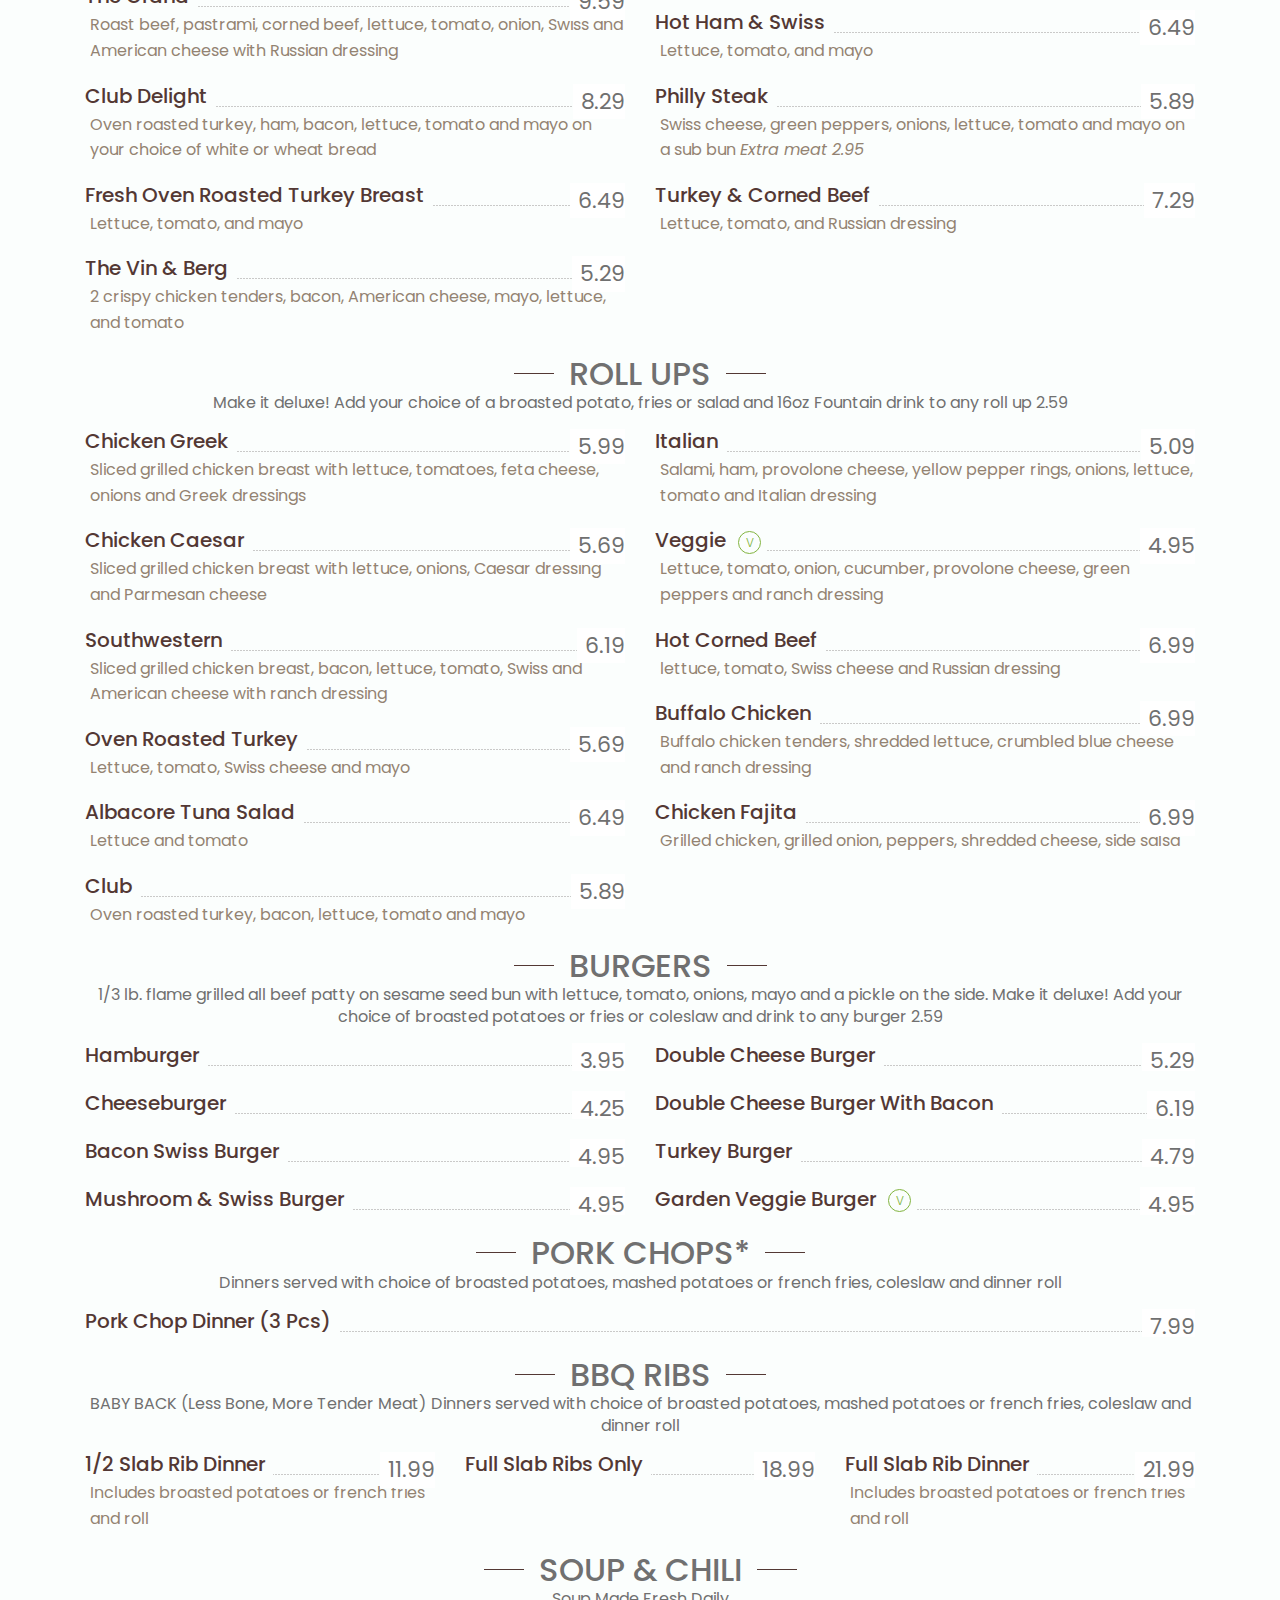
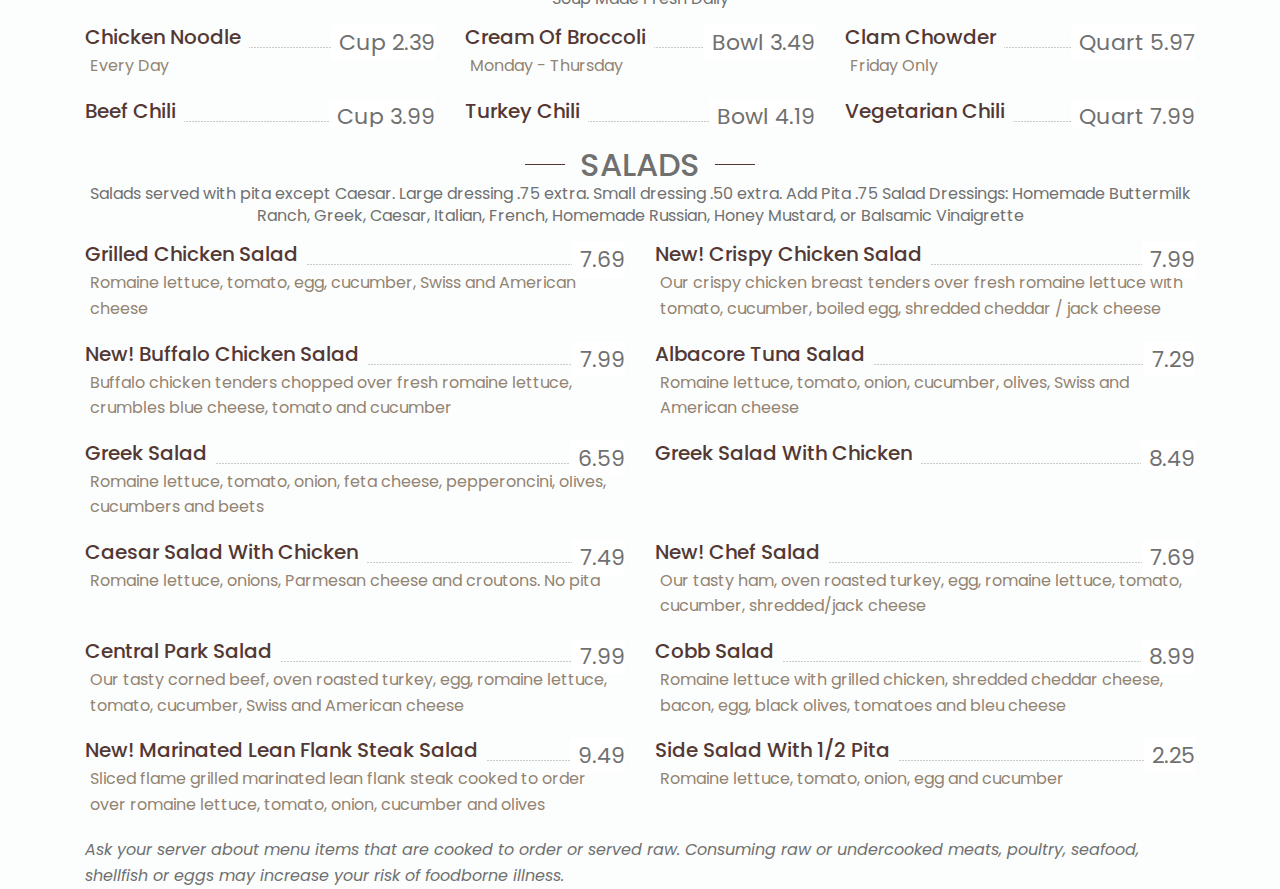
==== commit ee14e26c: "Add files via upload" ====
--- a/menu.html
+++ b/menu.html
@@ -11,16 +11,6 @@
         <link rel="stylesheet" href="assets/css/styles.css">
         <title>Menu</title>
     </head>
-
-    <style> 
-
-    span{ 
-        color: black;
-    }
-
-    
-
-    </style>
     <body>
 
         <!--========== SCROLL TOP ==========-->
@@ -36,9 +26,7 @@
                 <div class="nav__menu" id="nav-menu">
                     <ul class="nav__list">
                         <li class="nav__item"><a href="/index.html" class="nav__link active-link">Home</a></li>
-                        <li class="nav__item"><a href="about.html" class="nav__link">About</a></li>
                         <li class="nav__item"><a href="/menu.html" class="nav__link">Menu</a></li>
-                        <li class="nav__item"><a href="#contact" class="nav__link">Contact us</a></li>
 
                         <li><i class='bx bx-moon change-theme' id="theme-button"></i></li>
                     </ul>
@@ -47,18 +35,15 @@
                 <div class="nav__toggle" id="nav-toggle">
                     <i class='bx bx-menu'></i>
                 </div>
-            </nav>
+            </nav> 
         </header>
+  <br> <br>   
 <div>
-    <br>
-    <div class="alert alert-success" role="alert">
-            
-        </h></div>
-      </div>
+        </div>
       <div class="container">
         <div class="row">
           <div class="col-12">
-            <h1 class="my-3">Restaurant Menu </h1>
+            <h1 class="my-3">Our Menu </h1>
                    <div class="text-center">
               <a id="1"></a><h3>BREAKFAST SANDWICHES</h3>
             </div>
--- a/assets/css/styles.css
+++ b/assets/css/styles.css
@@ -7,7 +7,7 @@
 
   /*========== Colors ==========*/
   --first-color: #069C54;
-  --first-color-alt: #048654;
+  --first-color-alt:  #015229;
   --title-color: #393939;
   --text-color: #707070;
   --text-color-light: #A6A6A6;
@@ -245,6 +245,7 @@
 /* Show scrolltop */
 .show-scroll{
   visibility: visible;
+  right: 10%;
   bottom: 1.5rem;
 }
 
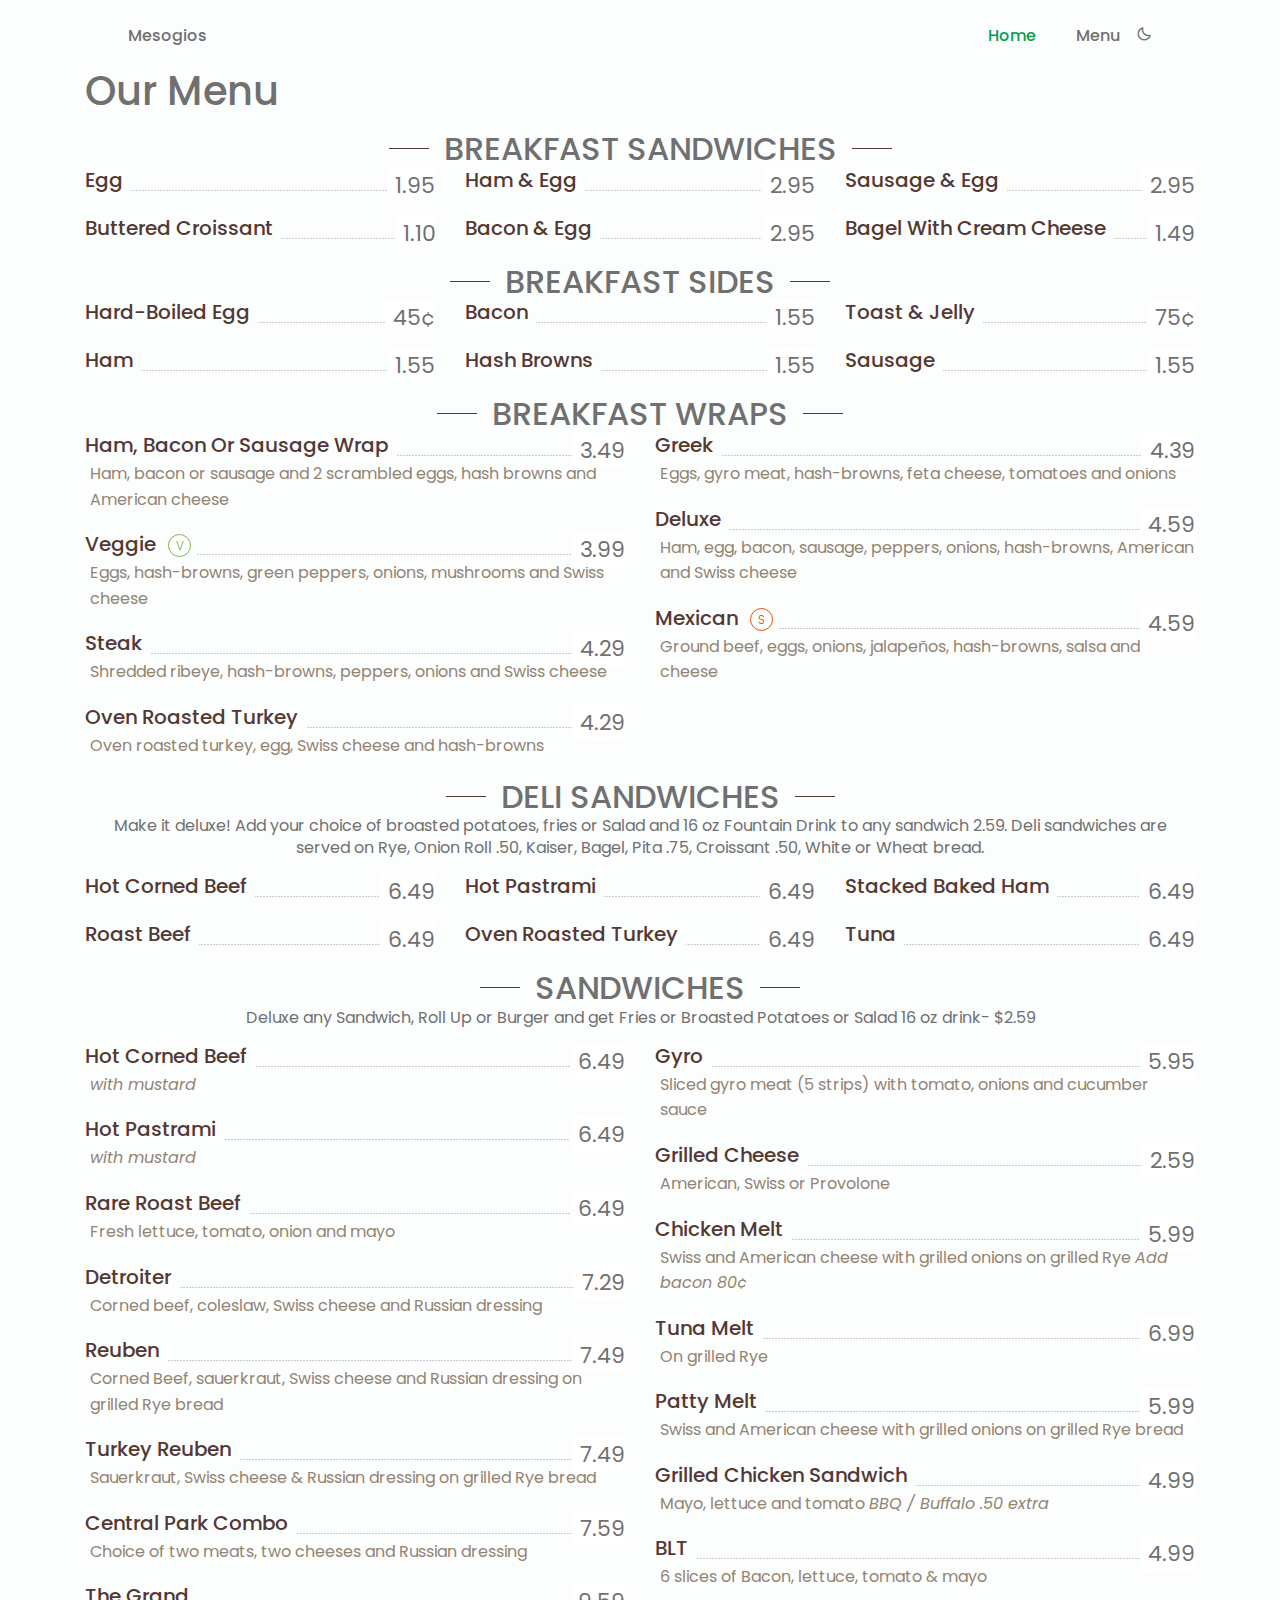
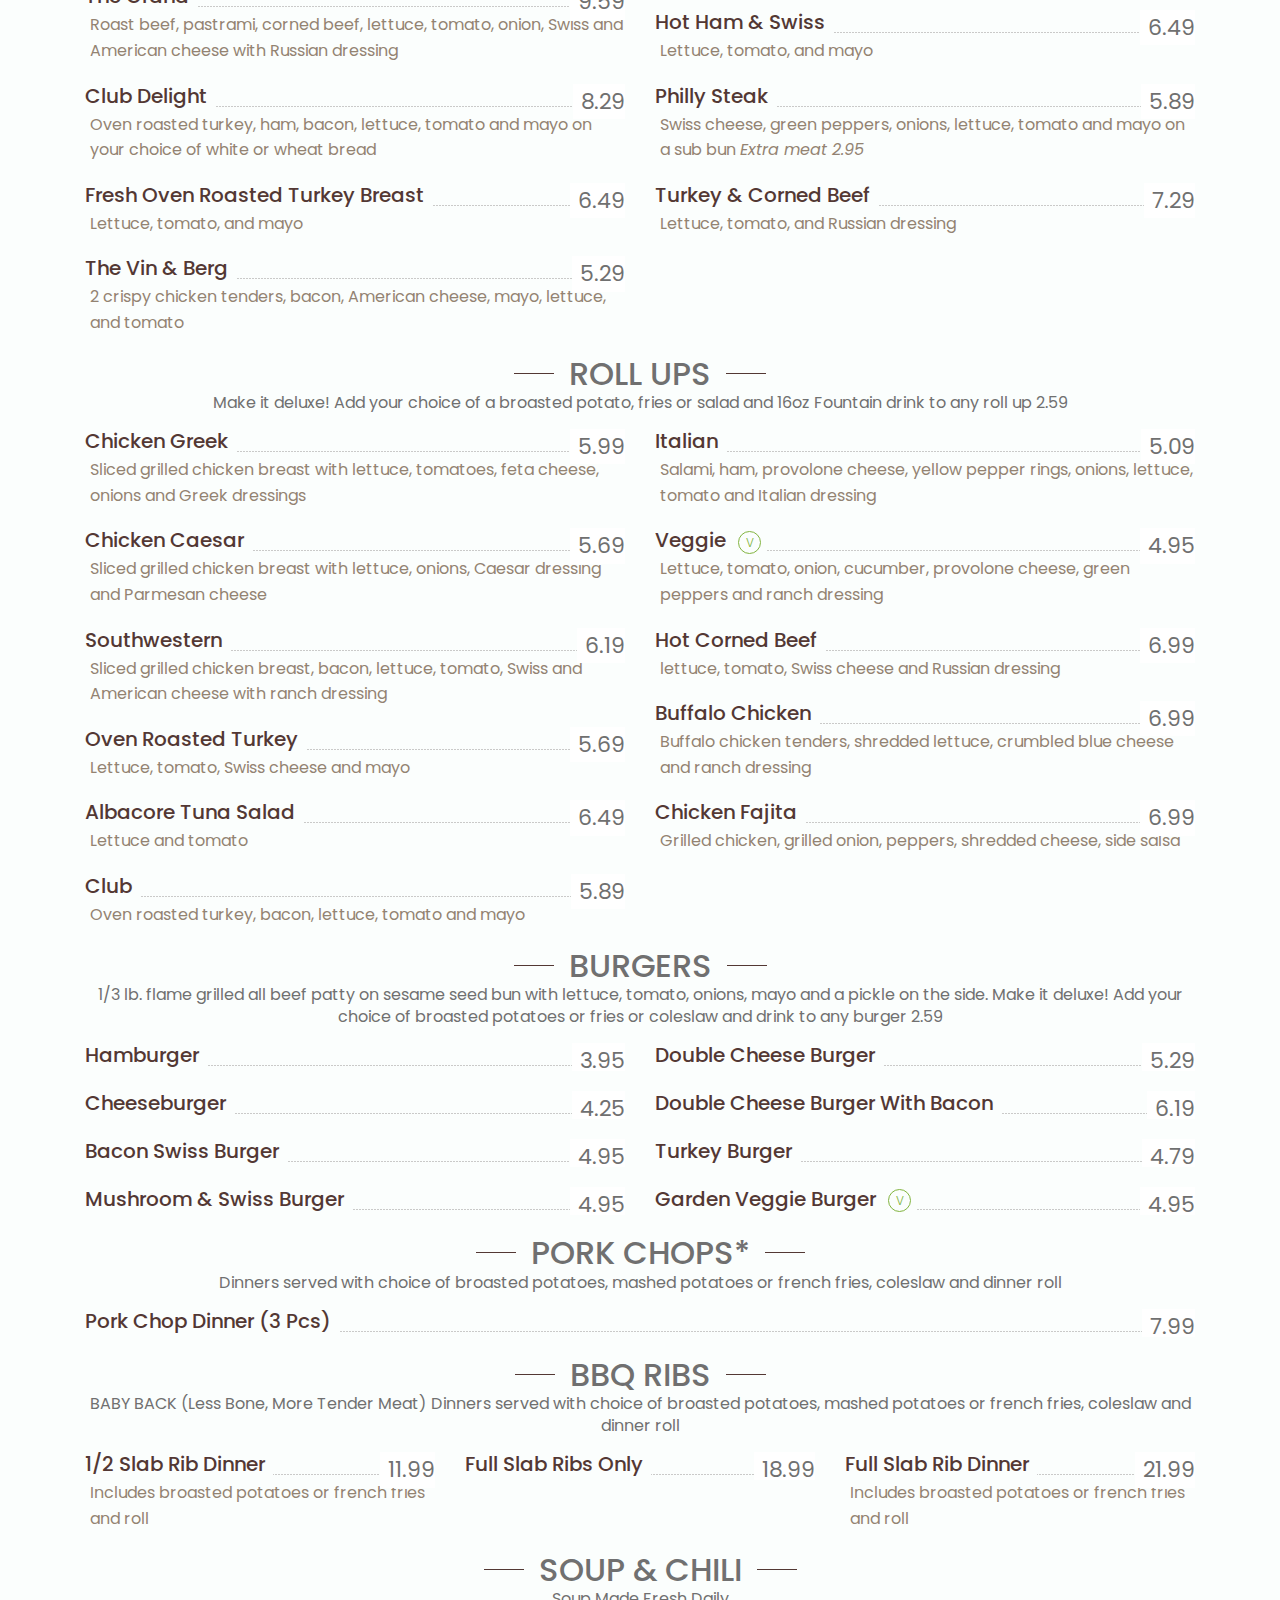
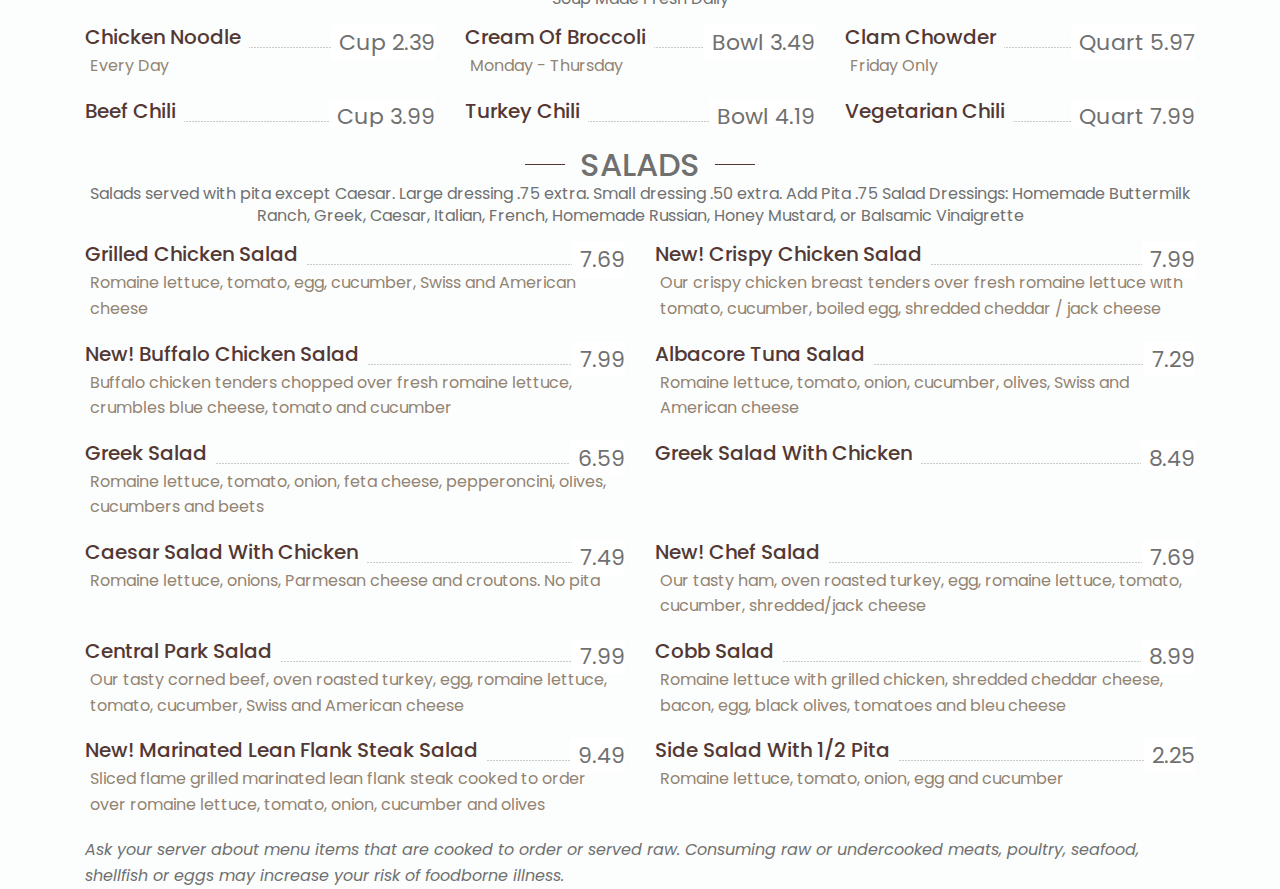
==== commit d10a7e56: "Update menu.html" ====
--- a/menu.html
+++ b/menu.html
@@ -21,7 +21,7 @@
 
         <header class="l-header" id="header">
             <nav class="nav bd-container">
-                <a href="/index.html" class="nav__logo">Taverna</a>
+                <a href="/index.html" class="nav__logo">Mesogios</a>
 
                 <div class="nav__menu" id="nav-menu">
                     <ul class="nav__list">
@@ -742,4 +742,4 @@
 
 <script src="assets/js/main.js"></script>
 </body>
-</html>+</html>
